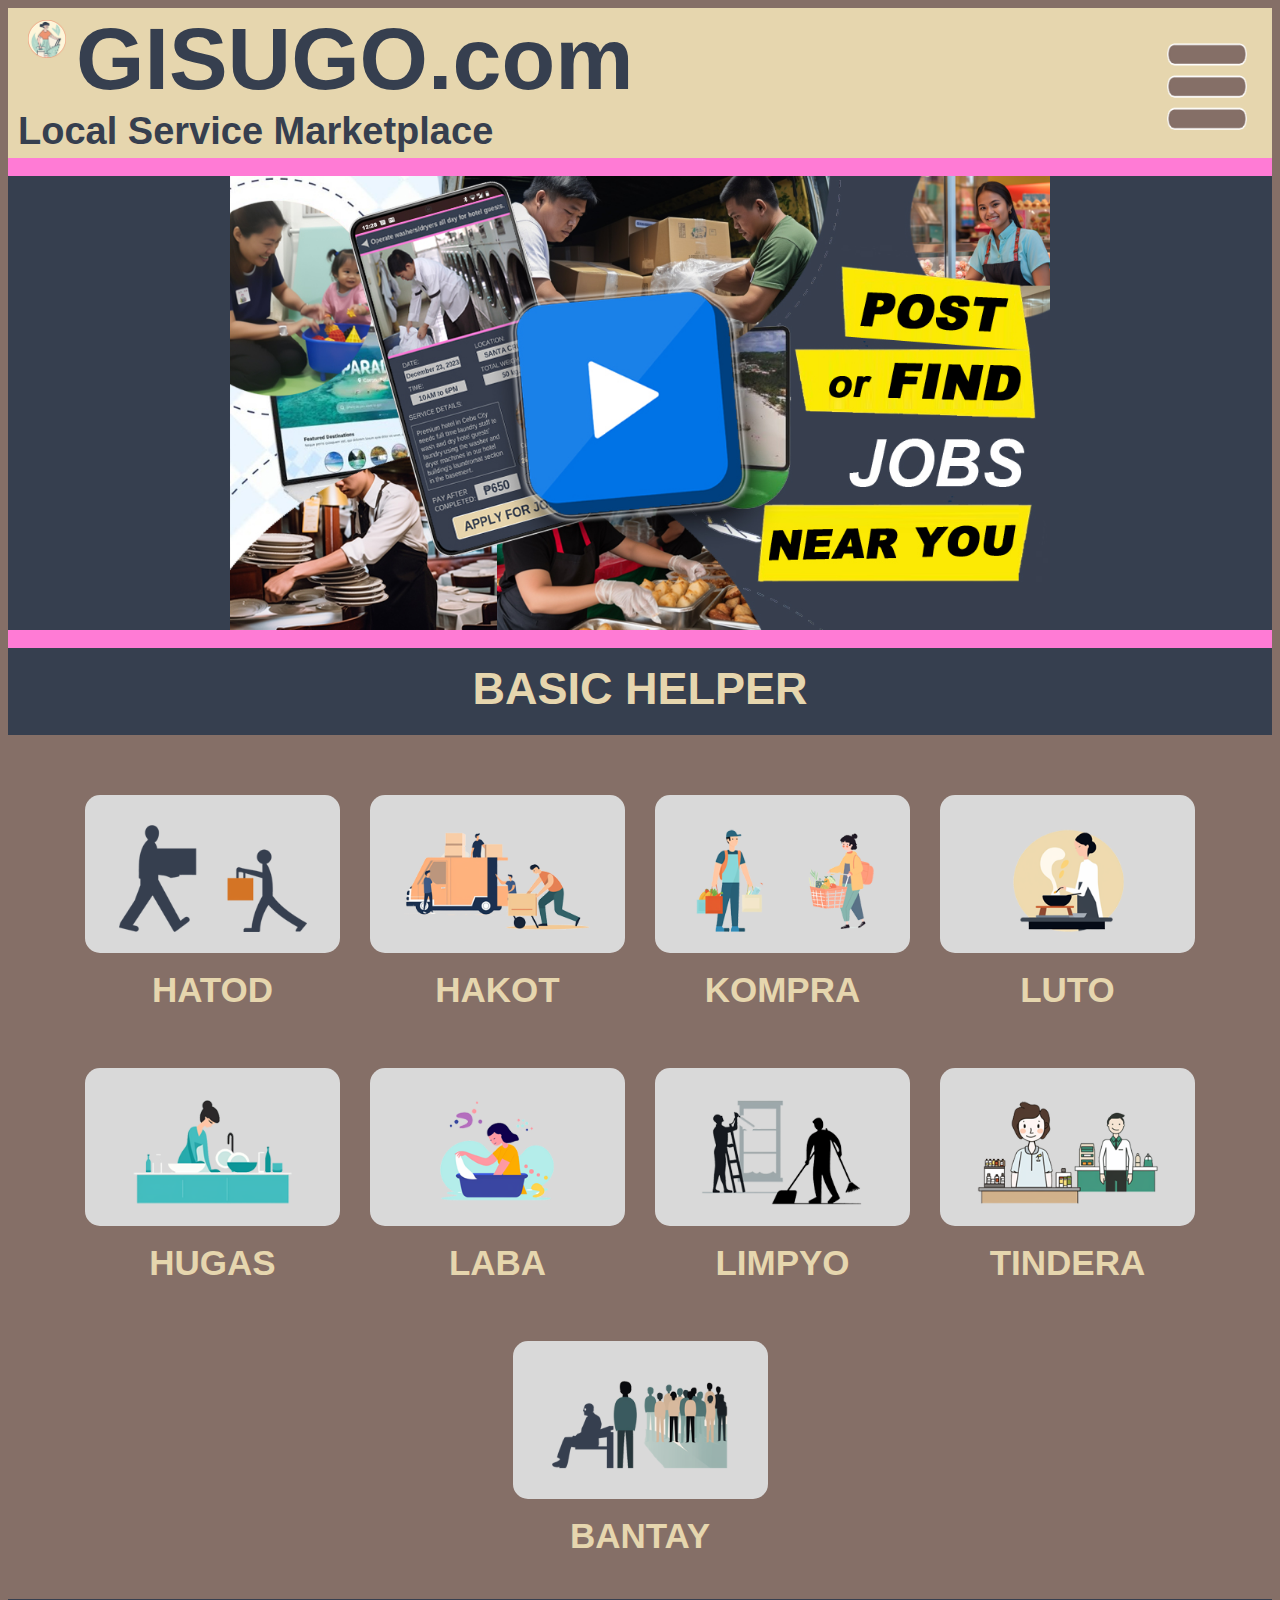
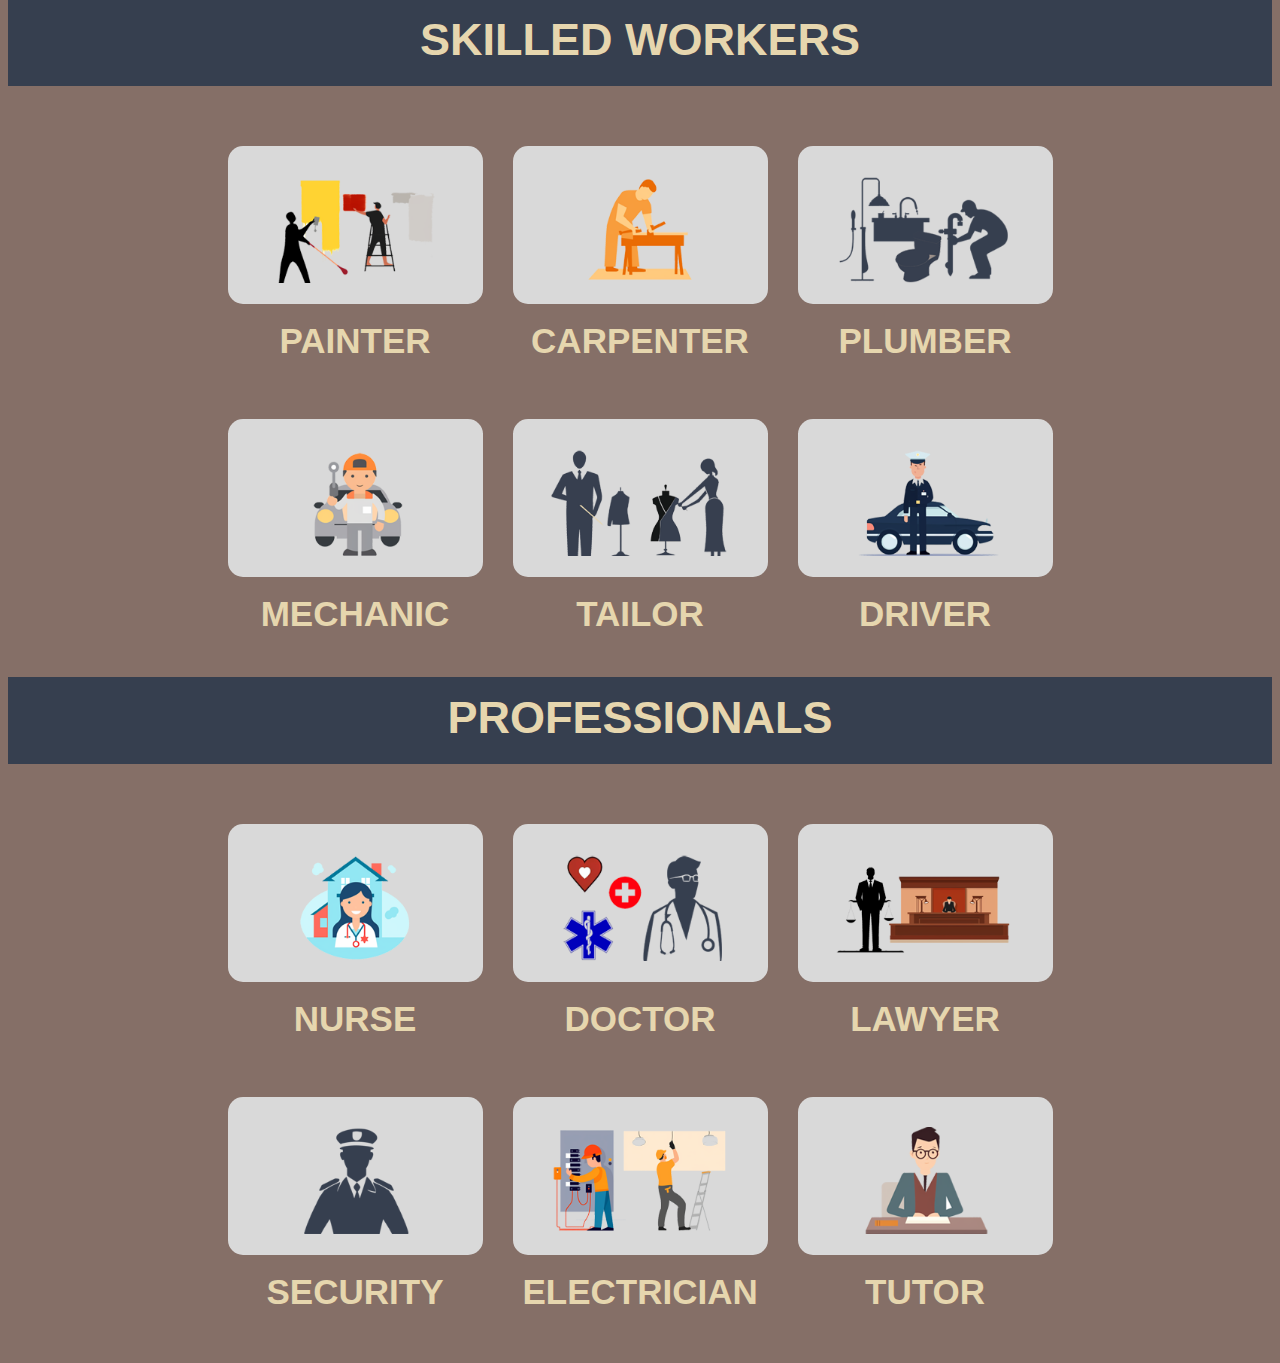
==== index.html @ a02d885e "Title change" ====
<!DOCTYPE html>
<html lang="en">
    <head>
        <meta name="viewport" content="width=device-width, initial-scale=1.0">
        <title>Gisugo Home</title>
        <style>
            @media (min-width: 870px) {
                 
            body {
                background-color: #856f67;
            }
            #headbc {
                width: auto;
                height: 150px;
                background-color: #e6d6ae;   
            }
            #logo {
                
                padding-left: 20px;
                padding-top: 12px;
                padding-right: 8px;
                float: left;
                margin-right: 2px;
                img {
                    width: 38px;
                }
            }
            #menu {
                float: right;
                margin:auto;
                padding-top: 35px;
                padding-right: 25px;
                img {
                    width: 80px;
                }
                
            }
            #titles {
                font-family: Arial, Helvetica, sans-serif;
                font-weight: bold;
                font-size: 88px;
                text-align: left;
                color: #363f4f;
                margin:auto
                line-height: 0px;
                
            }

            #subtitle {
                font-family: Arial, Helvetica, sans-serif;
                font-weight: bold;
                font-size: 38px;
                text-align: left;
                color: #363f4f;
                float: left;     
                margin-left: 10px;
                
            }
  
            #youtube {
                float: center;
                clear: none;
                line-height: 0px;
                img {
                    width: 820px;
                }
                background-color: #363f4f;
            }
            .linebreak {
                background-color: #ff7bd5;
                width: auto;
                height: 18px;
            }

            .category {
                background-color: #363f4f;
                color: #e6d6ae;
                font-size: 45px;
                font-family: Arial, Helvetica, sans-serif;
                font-weight: bold;
                text-align: center;
                width: auto;
                height: 72px;
                padding-top: 15px;
                margin-bottom: 45px;
            }

            #container1 {
                display: flex;
                flex-wrap: wrap;
                justify-content: center;
                 
            }
            #container1 > div {
                margin: 15px;
                margin-bottom: 100px;
                padding: 10px;
                width: 235px;
                
            }
            .boxframe {
                
                width: 235px;
                height: 138px;
                flex-shrink: 0;
                border-radius: 15px;
                background-color: #D9D9D9;
                margin: 15px;
                
                line-height: 70px;
                img {
                    width: 188px;
                    padding-top: 20px;
                } 
                color: #e6d6ae;
                text-align: center;
                font-size: 35px;
                font-weight: bold;
                font-family: Arial, Helvetica, sans-serif;
            }
            .boxframe:hover {
                background-color: aliceblue;
            }
        }


        @media (max-width: 870px) {
               
            body {
                background-color: #856f67;
            }
            #headbc {
                width: auto;
                height: 100px;
                background-color: #e6d6ae;   
            }
            #logo {
                
                padding-left: 15px;
                padding-top: 6px;
                padding-right: 6px;
                float: left;
                margin-right: 1px;
                img {
                    width: 88px;
                }
            }
            #menu {
                float: right;
                margin:auto;
                padding-top: 20px;
                padding-right: 20px;
                img {
                    width: 55px;
                }
                
            }
            #titles {
                font-family: Arial, Helvetica, sans-serif;
                font-weight: bold;
                font-size: 59px;
                text-align: left;
                color: #363f4f;
                margin:auto
                line-height: 0px;
                
            }

            #subtitle {
                font-family: Arial, Helvetica, sans-serif;
                font-weight: bold;
                font-size: 23px;
                text-align: left;
                color: #363f4f;
                float: left;     
                margin-left: 5px;
                
            }
  
            #youtube {
                float: center;
                clear: none;
                line-height: 0px;
                img {
                    width: 500px;
                }
                background-color: #363f4f;
            }
            .linebreak {
                background-color: #ff7bd5;
                width: auto;
                height: 8px;
            }

            .category {
                background-color: #363f4f;
                color: #e6d6ae;
                font-size: 30px;
                font-family: Arial, Helvetica, sans-serif;
                font-weight: bold;
                text-align: center;
                width: auto;
                height: 40px;
                padding-top: 7px;
                margin-bottom: 20px;
            }

            #container1 {
                display: flex;
                flex-wrap: wrap;
                justify-content: center;
                 
            }
            #container1 > div {
                margin: 8px;
                margin-bottom: 45px;
                padding: 5px;
                width: 110px;
                
            }
            .boxframe {
                
                width: 110px;
                height: 70px;
                flex-shrink: 0;
                border-radius: 8px;
                background-color: #D9D9D9;
                margin: 8px;
                
                line-height: 35px;
                img {
                    width: 88px;
                    padding-top: 10px;
                } 
                color: #e6d6ae;
                text-align: center;
                font-size: 17px;
                font-weight: bold;
                font-family: Arial, Helvetica, sans-serif;
            }
            .boxframe:hover {
                background-color: aliceblue;
            }
        }

        @media (max-width: 533px) {
               
               body {
                   background-color: #856f67;
               }
               #headbc {
                   width: auto;
                   height: 75px;
                   background-color: #e6d6ae;   
               }
               #logo {
                   
                   padding-left: 10px;
                   padding-top: 3px;
                   padding-right: 4px;
                   float: left;
                   margin-right: 1px;
                   img {
                       width: 68px;
                   }
               }
               #menu {
                   float: right;
                   margin:auto;
                   padding-top: 17px;
                   padding-right: 20px;
                   img {
                       width: 40px;
                   }
                   
               }
               #titles {
                   font-family: Arial, Helvetica, sans-serif;
                   font-weight: bold;
                   font-size: 45px;
                   text-align: left;
                   color: #363f4f;
                   margin:auto
                   line-height: 0px;
                   
               }
   
               #subtitle {
                   font-family: Arial, Helvetica, sans-serif;
                   font-weight: bold;
                   font-size: 17px;
                   text-align: left;
                   color: #363f4f;
                   float: left;     
                   margin-left: 5px;
                   
               }
     
               #youtube {
                   float: center;
                   clear: none;
                   line-height: 0px;
                   img {
                       width: 380px;
                   }
                   background-color: #363f4f;
               }
               .linebreak {
                   background-color: #ff7bd5;
                   width: auto;
                   height: 8px;
               }
   
               .category {
                   background-color: #363f4f;
                   color: #e6d6ae;
                   font-size: 20px;
                   font-family: Arial, Helvetica, sans-serif;
                   font-weight: bold;
                   text-align: center;
                   width: auto;
                   height: 30px;
                   padding-top: 7px;
                   margin-bottom: 20px;
               }
   
               #container1 {
                   display: flex;
                   flex-wrap: wrap;
                   justify-content: center;
                    
               }
               #container1 > div {
                   margin: 5px;
                   margin-bottom: 45px;
                   padding: 5px;
                   width: 110px;
                   
               }
               .boxframe {
                   
                   width: 110px;
                   height: 70px;
                   flex-shrink: 0;
                   border-radius: 8px;
                   background-color: #D9D9D9;
                   margin: 8px;
                   
                   line-height: 35px;
                   img {
                       width: 88px;
                       padding-top: 10px;
                   } 
                   color: #e6d6ae;
                   text-align: center;
                   font-size: 17px;
                   font-weight: bold;
                   font-family: Arial, Helvetica, sans-serif;
               }
               .boxframe:hover {
                   background-color: aliceblue;
               }
           }
        </style>
    </head>
    <body>
        <center> 
        <div id="headbc">
          <div id="logo"><img src="logo.png"></div>
          <div id="menu"><a href="https://preview.gisugo.com">
            <img src="menu button.png"></a></div>  
          <div id="titles">GISUGO.com</div>
          <div id="subtitle">Local Service Marketplace</div>

        </div>
        <div class="linebreak"></div>
        <div id="youtube"><img src="YouTube.jpg" alt="youtube"></div>
        <div class="linebreak"></div>
        <div class="category">BASIC HELPER</div>

    

    <div id="container1">

        <div class="boxframe"><img src="WEB READY/Hatod.png">HATOD </div>
        <div class="boxframe"><img src="WEB READY/Hakot.png">HAKOT </div>
        <div class="boxframe"><img src="WEB READY/Kompra.png">KOMPRA </div>
        <div class="boxframe"><img src="WEB READY/Luto.png">LUTO </div>
        <div class="boxframe"><img src="WEB READY/Hugas.png">HUGAS </div>
        <div class="boxframe"><img src="WEB READY/Laba.png">LABA </div>
        <div class="boxframe"><img src="WEB READY/Limpyo.png">LIMPYO </div>
        <div class="boxframe"><img src="WEB READY/Tindera.png">TINDERA </div>
        <div class="boxframe"><img src="WEB READY/Bantay.png">BANTAY </div>
        </div>
        
    <div class="category">SKILLED WORKERS</div>
        
        <div id="container1">
        <div class="boxframe"><img src="WEB READY/Painter.png">PAINTER</div>
        <div class="boxframe"><img src="WEB READY/Carpenter.png">CARPENTER</div>
        <div class="boxframe"><img src="WEB READY/Plumber.png">PLUMBER </div>
        </div>
        <div id="container1">
        <div class="boxframe"><img src="WEB READY/Mechanic.png">MECHANIC</div>
        <div class="boxframe"><img src="WEB READY/Tailor.png">TAILOR</div>
        <div class="boxframe"><img src="WEB READY/Driver.png">DRIVER </div>
        </div>
        
    <div class="category">PROFESSIONALS</div>
       
        <div id="container1">
        <div class="boxframe"><img src="WEB READY/Nurse.png">NURSE</div>
        <div class="boxframe"><img src="WEB READY/Doctor.png">DOCTOR</div>
        <div class="boxframe"><img src="WEB READY/Lawyer.png">LAWYER </div>
        </div>
        <div id="container1">
        <div class="boxframe"><img src="WEB READY/Security.png">SECURITY</div>
        <div class="boxframe"><img src="WEB READY/Electrician.png">ELECTRICIAN</div>
        <div class="boxframe"><img src="WEB READY/Tutor.png">TUTOR</div>
        </div>
 



    </body>

</html>
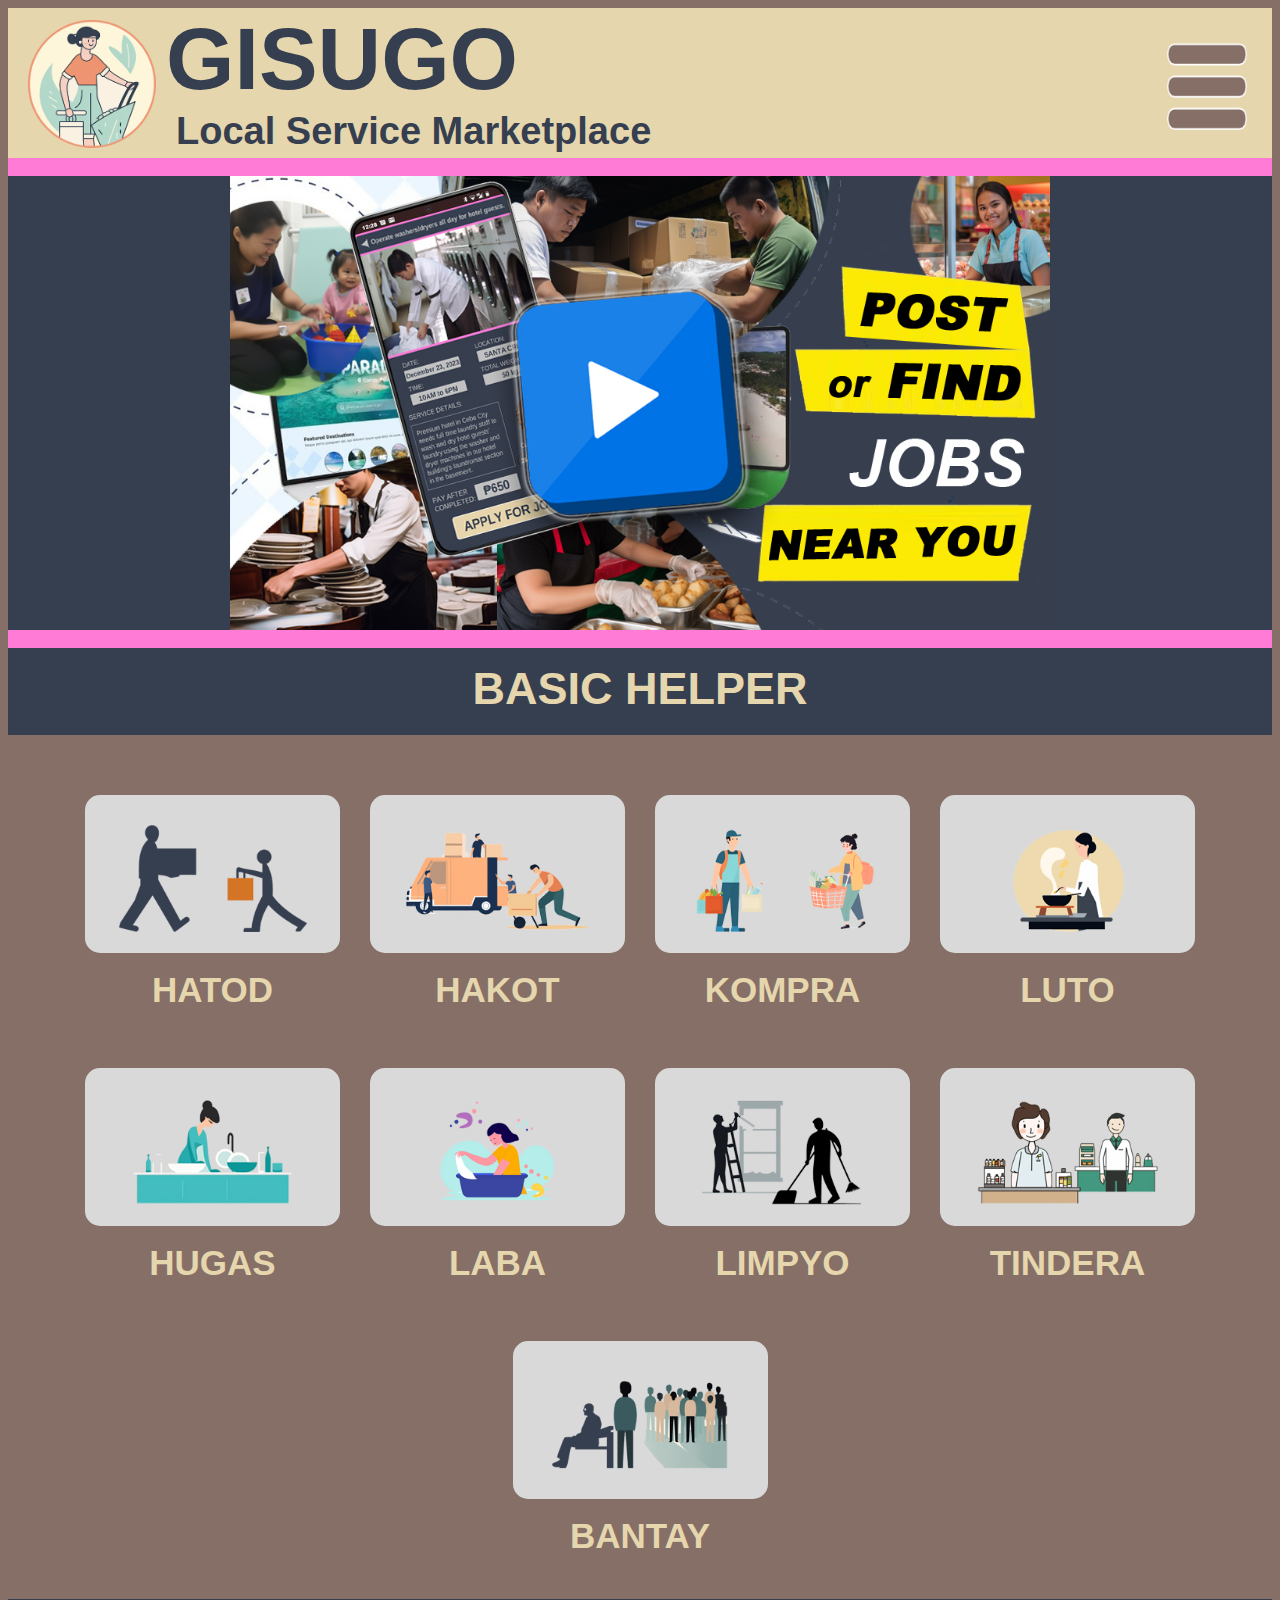
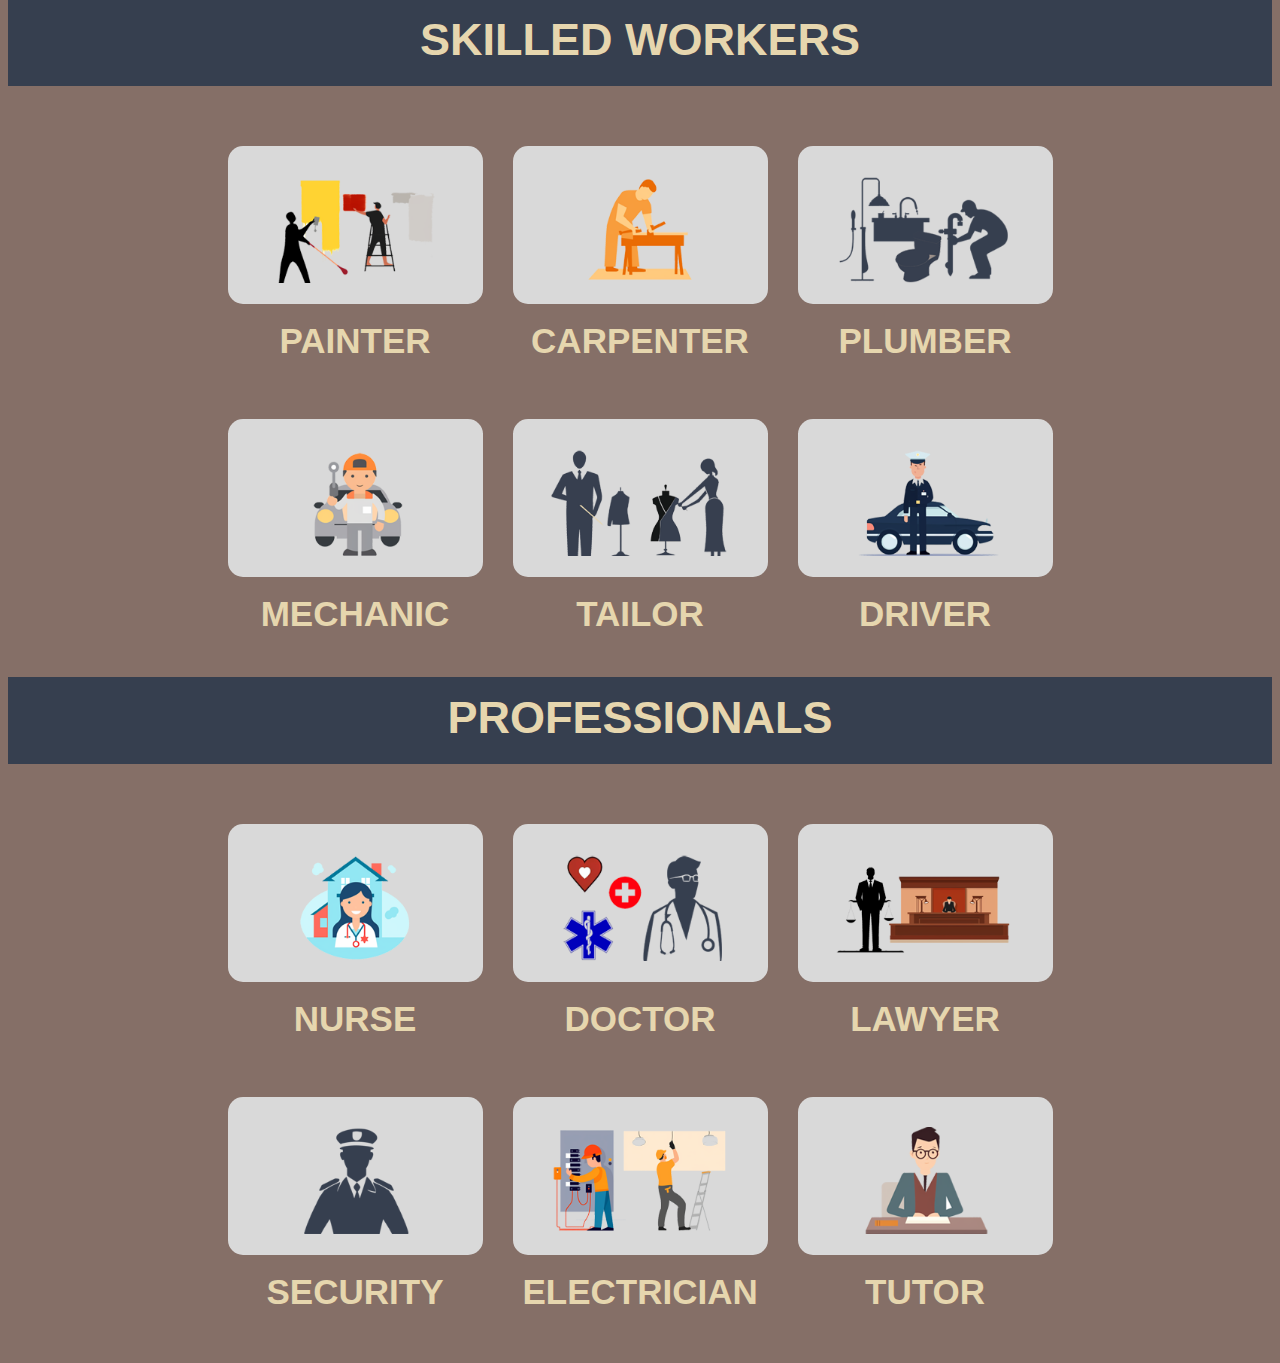
==== commit 3098e1b6: "Modified img tags" ====
--- a/index.html
+++ b/index.html
@@ -21,20 +21,21 @@
                 padding-right: 8px;
                 float: left;
                 margin-right: 2px;
-                img {
-                    width: 38px;
-                }
-            }
+            }
+            #logo img {
+                width: 128px;
+            }
+
             #menu {
                 float: right;
                 margin:auto;
                 padding-top: 35px;
                 padding-right: 25px;
-                img {
+            }
+            #menu img {
                     width: 80px;
                 }
                 
-            }
             #titles {
                 font-family: Arial, Helvetica, sans-serif;
                 font-weight: bold;
@@ -61,11 +62,11 @@
                 float: center;
                 clear: none;
                 line-height: 0px;
-                img {
+                background-color: #363f4f;
+            }
+            #youtube img {
                     width: 820px;
                 }
-                background-color: #363f4f;
-            }
             .linebreak {
                 background-color: #ff7bd5;
                 width: auto;
@@ -108,16 +109,17 @@
                 margin: 15px;
                 
                 line-height: 70px;
-                img {
+                color: #e6d6ae;
+                text-align: center;
+                font-size: 35px;
+                font-weight: bold;
+                font-family: Arial, Helvetica, sans-serif;
+            }   
+            .boxframe img {
                     width: 188px;
                     padding-top: 20px;
                 } 
-                color: #e6d6ae;
-                text-align: center;
-                font-size: 35px;
-                font-weight: bold;
-                font-family: Arial, Helvetica, sans-serif;
-            }
+
             .boxframe:hover {
                 background-color: aliceblue;
             }
@@ -141,20 +143,19 @@
                 padding-right: 6px;
                 float: left;
                 margin-right: 1px;
-                img {
+            }
+            #logo img {
                     width: 88px;
                 }
-            }
             #menu {
                 float: right;
                 margin:auto;
                 padding-top: 20px;
-                padding-right: 20px;
-                img {
+                padding-right: 20px;                
+            }
+            #menu img {
                     width: 55px;
                 }
-                
-            }
             #titles {
                 font-family: Arial, Helvetica, sans-serif;
                 font-weight: bold;
@@ -181,11 +182,11 @@
                 float: center;
                 clear: none;
                 line-height: 0px;
-                img {
+                background-color: #363f4f;
+            }
+            img {
                     width: 500px;
                 }
-                background-color: #363f4f;
-            }
             .linebreak {
                 background-color: #ff7bd5;
                 width: auto;
@@ -228,16 +229,16 @@
                 margin: 8px;
                 
                 line-height: 35px;
-                img {
+                color: #e6d6ae;
+                text-align: center;
+                font-size: 17px;
+                font-weight: bold;
+                font-family: Arial, Helvetica, sans-serif;
+            }
+            .boxframe img {
                     width: 88px;
                     padding-top: 10px;
                 } 
-                color: #e6d6ae;
-                text-align: center;
-                font-size: 17px;
-                font-weight: bold;
-                font-family: Arial, Helvetica, sans-serif;
-            }
             .boxframe:hover {
                 background-color: aliceblue;
             }
@@ -259,21 +260,20 @@
                    padding-top: 3px;
                    padding-right: 4px;
                    float: left;
-                   margin-right: 1px;
-                   img {
+                   margin-right: 1px;                   
+               }
+               #logo img {
                        width: 68px;
                    }
-               }
                #menu {
                    float: right;
                    margin:auto;
                    padding-top: 17px;
-                   padding-right: 20px;
-                   img {
+                   padding-right: 20px;                   
+               }
+               #menu img {
                        width: 40px;
                    }
-                   
-               }
                #titles {
                    font-family: Arial, Helvetica, sans-serif;
                    font-weight: bold;
@@ -300,11 +300,11 @@
                    float: center;
                    clear: none;
                    line-height: 0px;
-                   img {
+                   background-color: #363f4f;
+               }
+               img {
                        width: 380px;
                    }
-                   background-color: #363f4f;
-               }
                .linebreak {
                    background-color: #ff7bd5;
                    width: auto;
@@ -347,16 +347,16 @@
                    margin: 8px;
                    
                    line-height: 35px;
-                   img {
-                       width: 88px;
-                       padding-top: 10px;
-                   } 
                    color: #e6d6ae;
                    text-align: center;
                    font-size: 17px;
                    font-weight: bold;
                    font-family: Arial, Helvetica, sans-serif;
                }
+               .boxframe img {
+                       width: 88px;
+                       padding-top: 10px;
+                   } 
                .boxframe:hover {
                    background-color: aliceblue;
                }
@@ -369,7 +369,7 @@
           <div id="logo"><img src="logo.png"></div>
           <div id="menu"><a href="https://preview.gisugo.com">
             <img src="menu button.png"></a></div>  
-          <div id="titles">GISUGO.com</div>
+          <div id="titles">GISUGO</div>
           <div id="subtitle">Local Service Marketplace</div>
 
         </div>
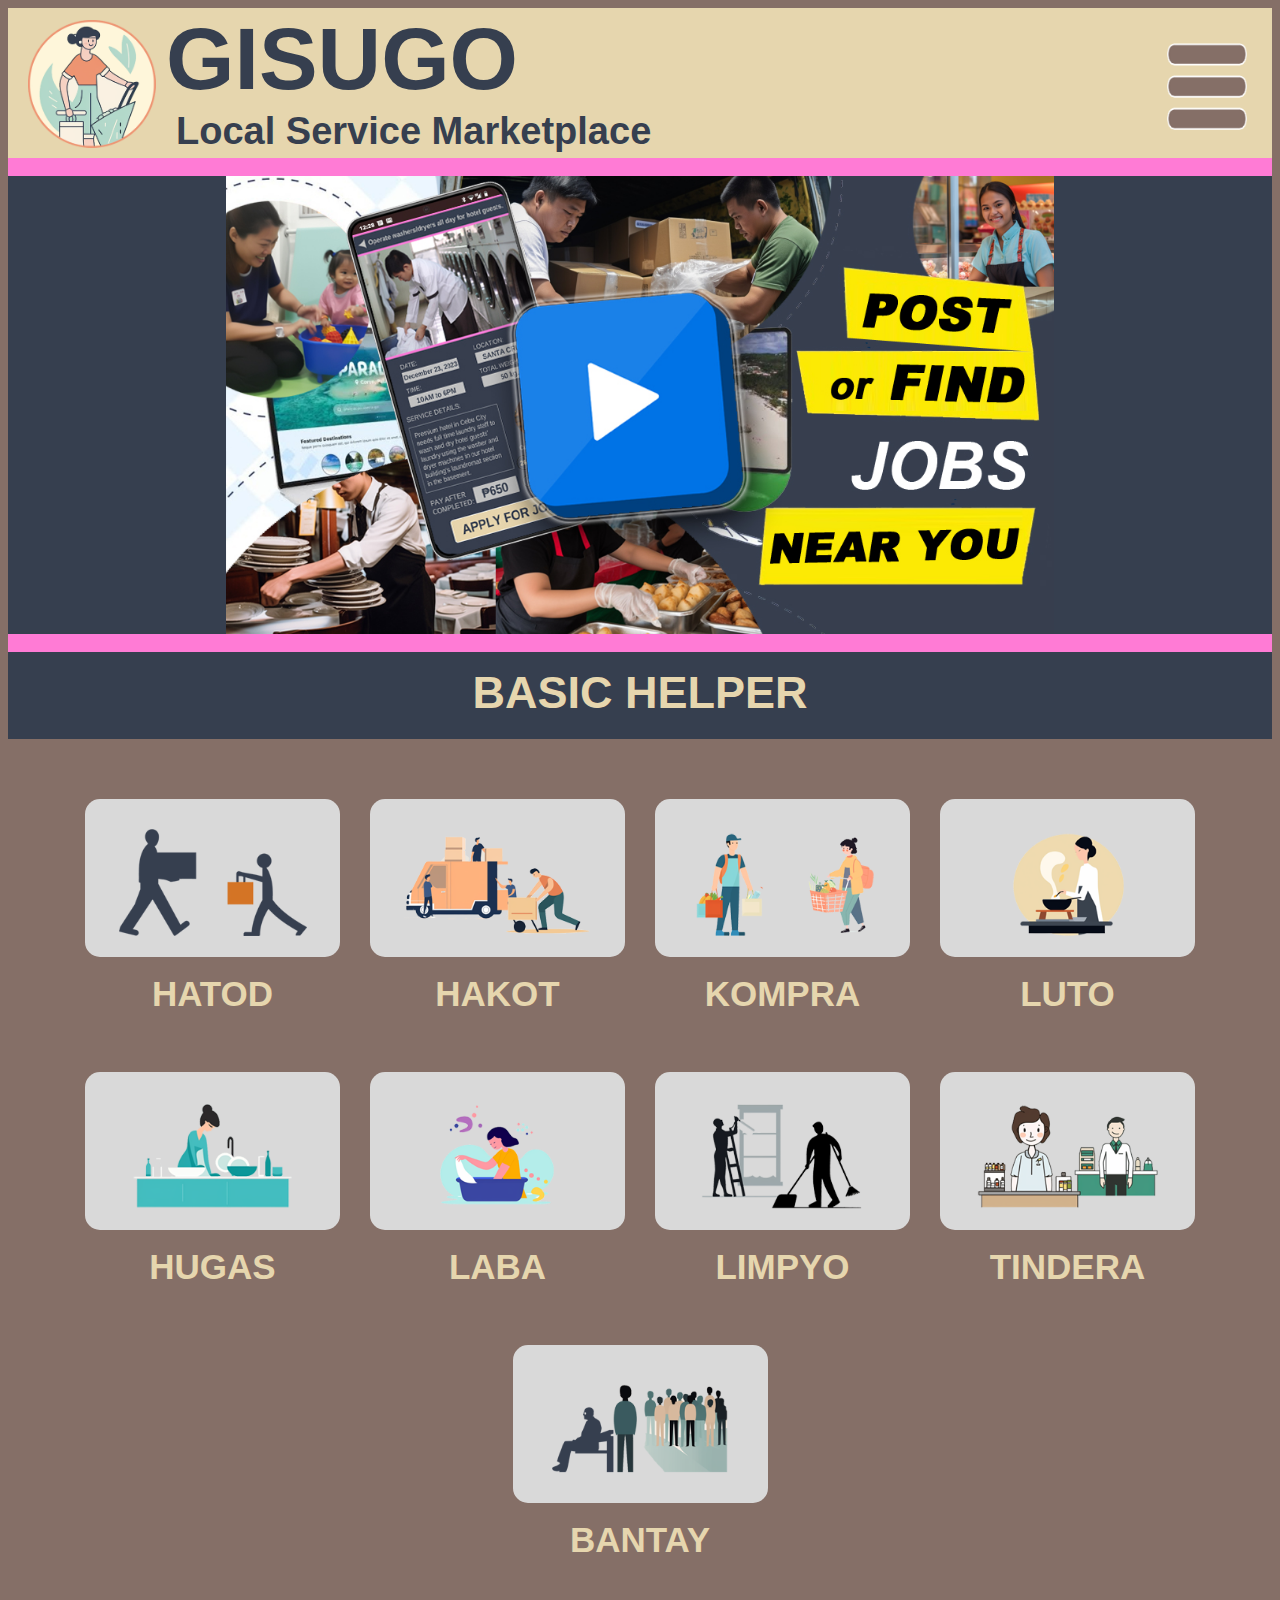
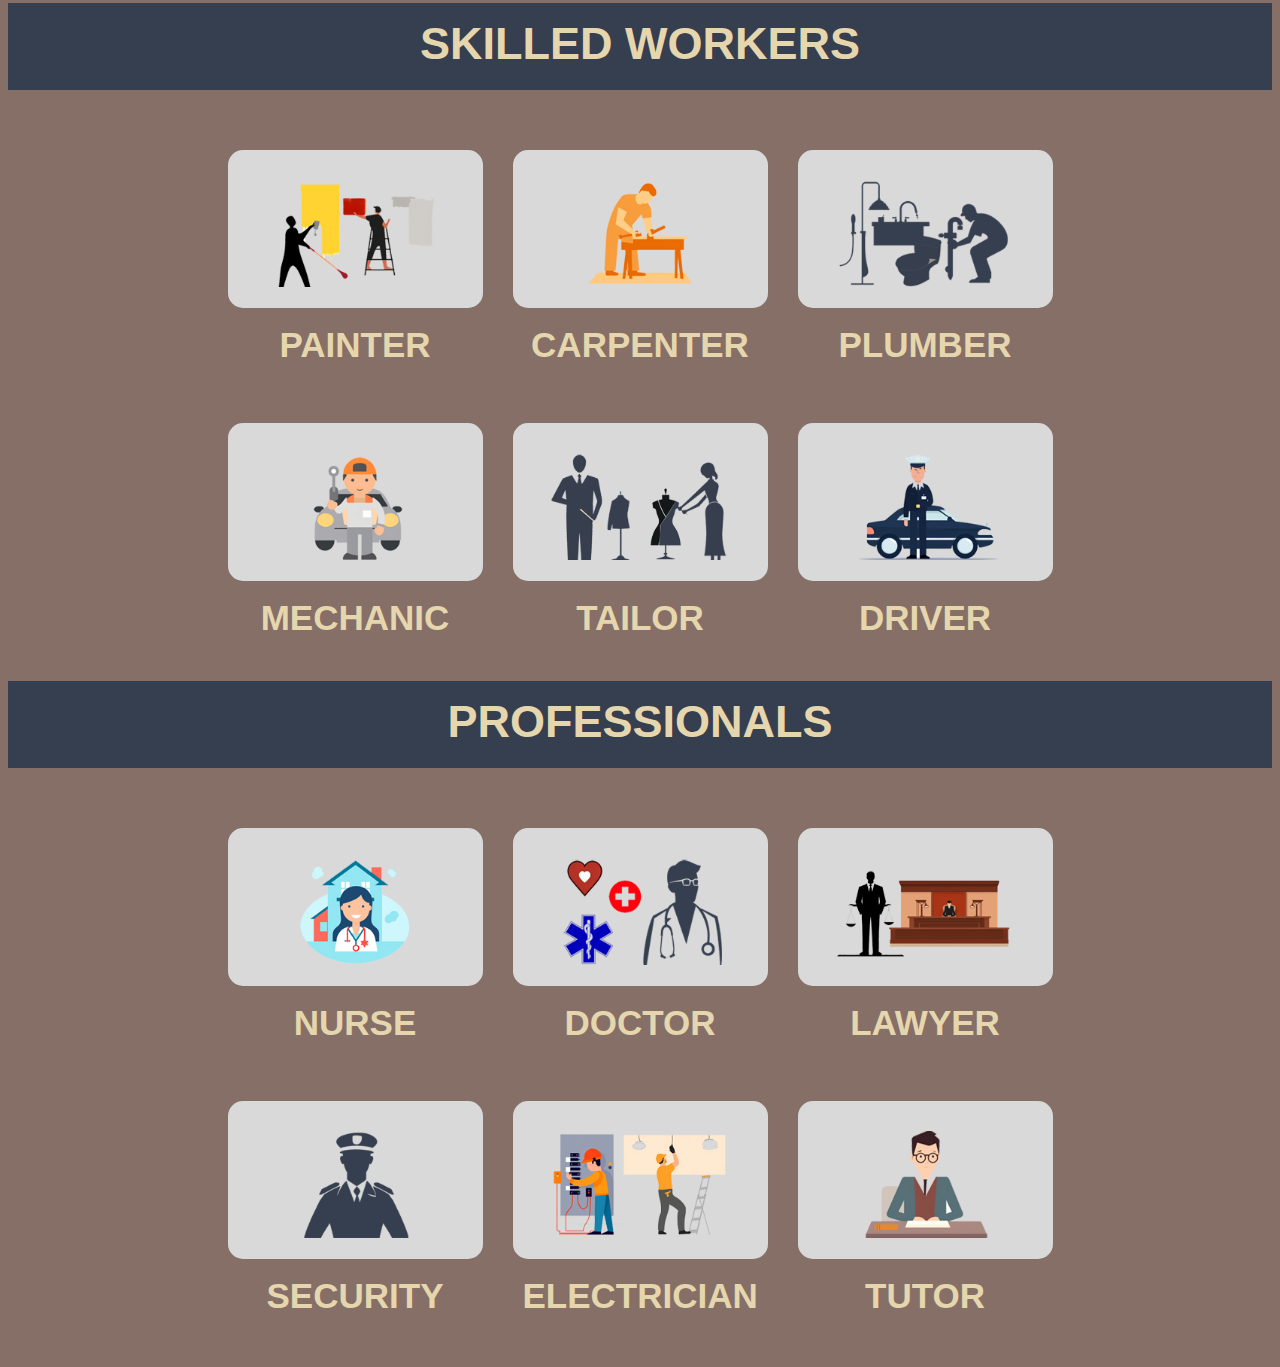
==== commit 821ff857: "Youtube size" ====
--- a/index.html
+++ b/index.html
@@ -65,7 +65,7 @@
                 background-color: #363f4f;
             }
             #youtube img {
-                    width: 820px;
+                    width: 828px;
                 }
             .linebreak {
                 background-color: #ff7bd5;
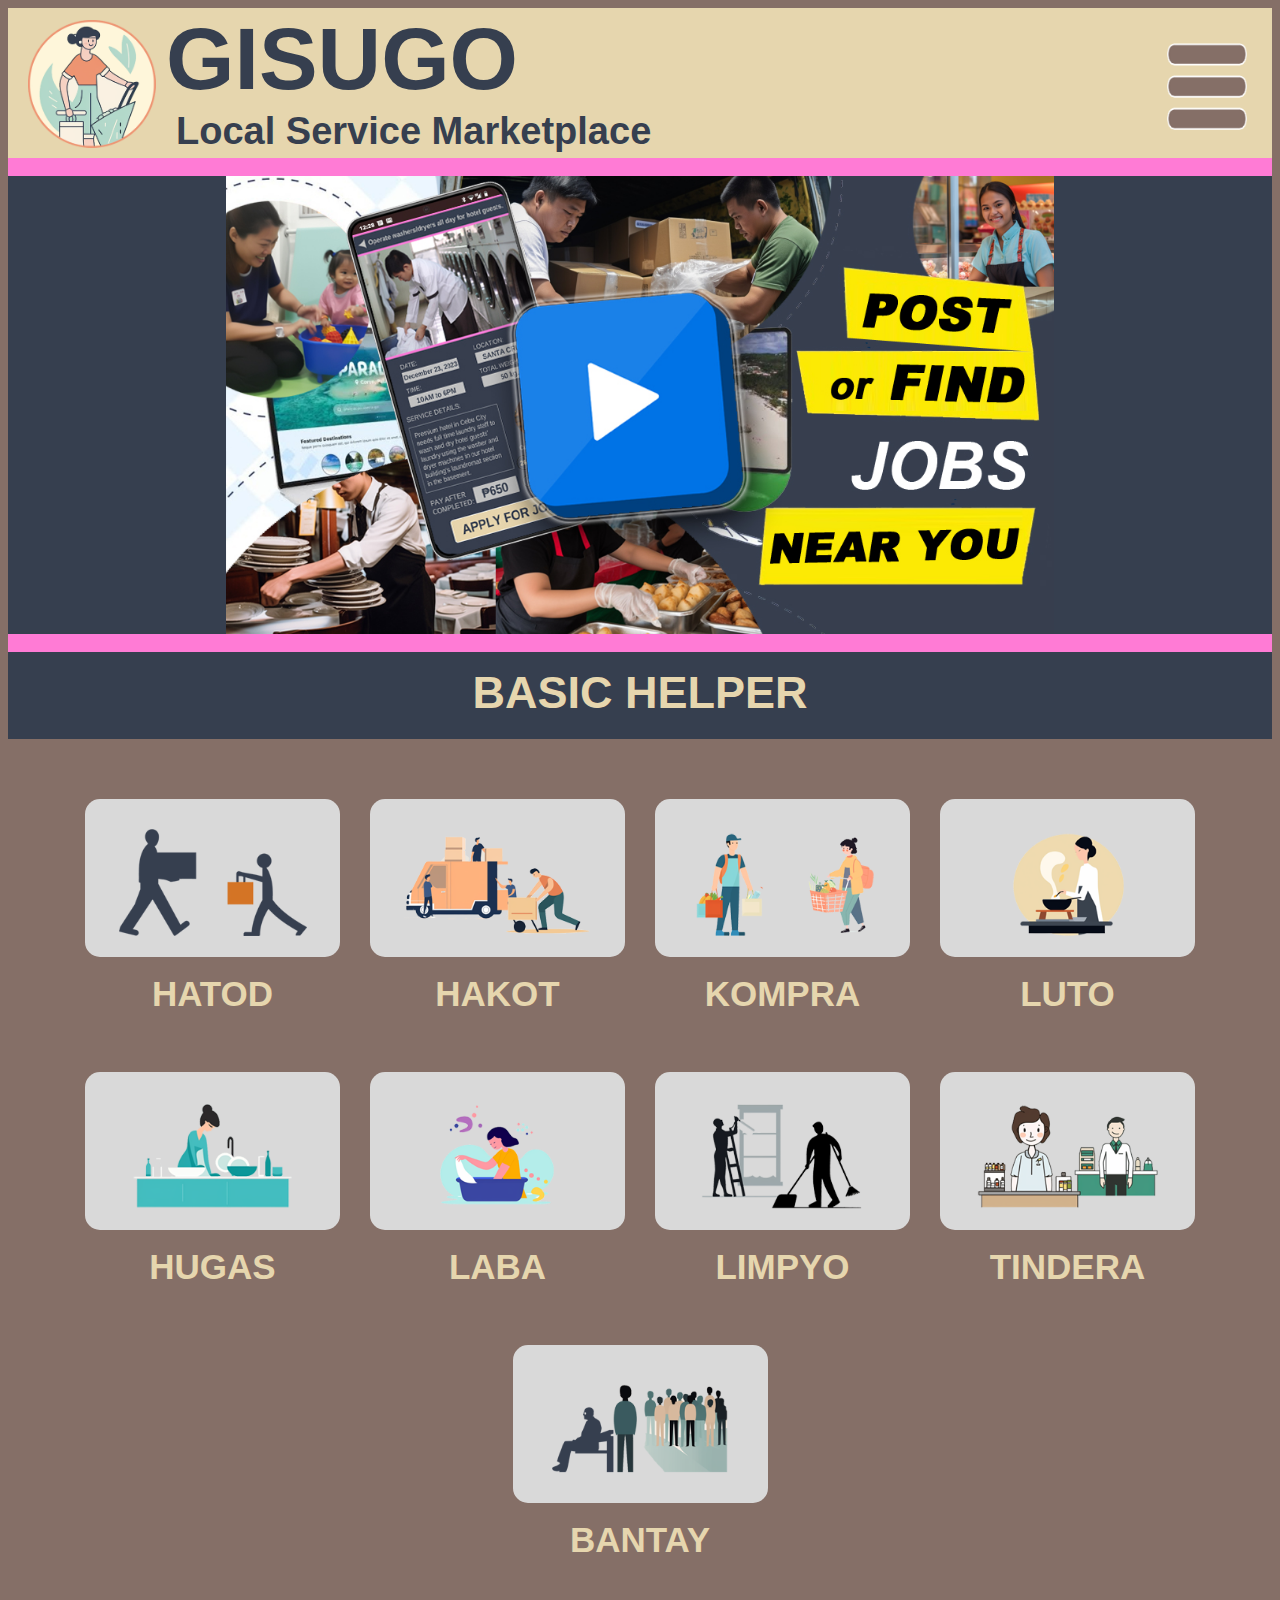
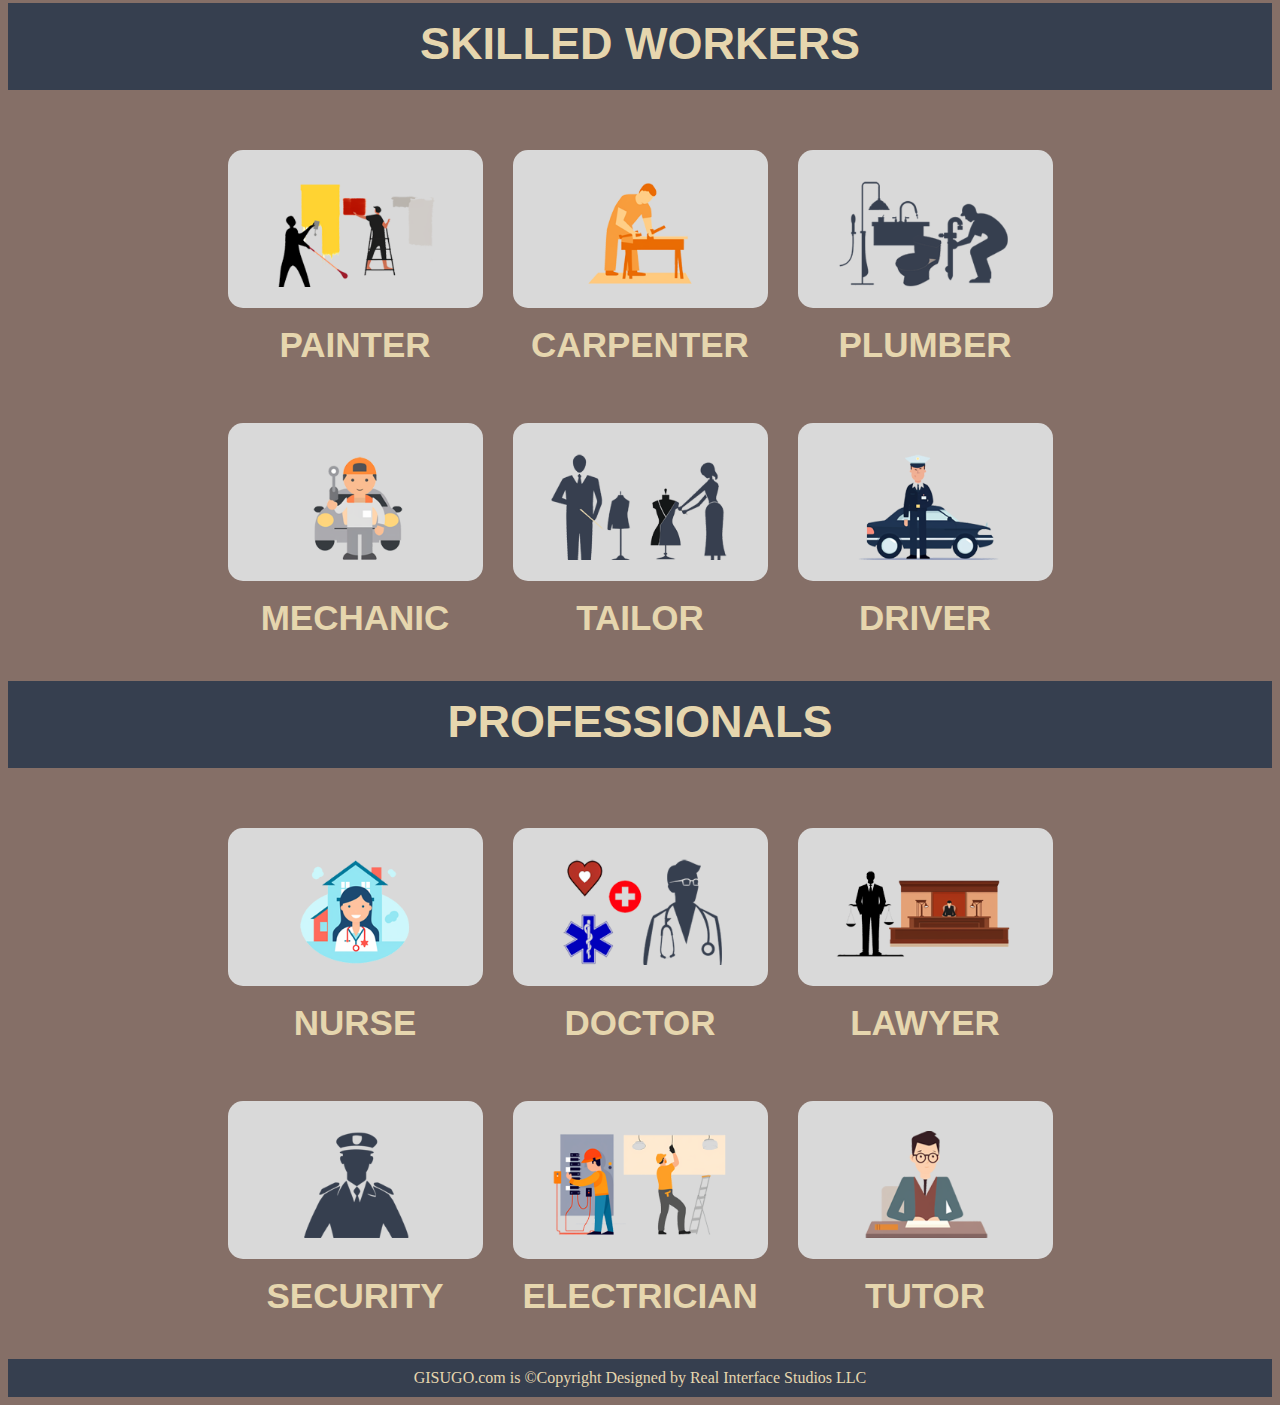
==== commit 7b3f8840: "added footer" ====
--- a/index.html
+++ b/index.html
@@ -2,13 +2,17 @@
 <html lang="en">
     <head>
         <meta name="viewport" content="width=device-width, initial-scale=1.0">
-        <title>Gisugo Home</title>
+        <meta name="keywords" content="local, service, gig, Marketplace">
+        <meta name="description" content="A marketplace for searching and posting jobs in your local neighborhood.">
+        <title>Gisugo&copy; Home</title>
         <style>
             @media (min-width: 870px) {
                  
             body {
                 background-color: #856f67;
             }
+        
+
             #headbc {
                 width: auto;
                 height: 150px;
@@ -97,6 +101,7 @@
                 margin-bottom: 100px;
                 padding: 10px;
                 width: 235px;
+                
                 
             }
             .boxframe {
@@ -110,11 +115,16 @@
                 
                 line-height: 70px;
                 color: #e6d6ae;
+                
                 text-align: center;
                 font-size: 35px;
                 font-weight: bold;
                 font-family: Arial, Helvetica, sans-serif;
             }   
+            .boxframe a {
+               text-decoration: none;
+               color: inherit;
+            }
             .boxframe img {
                     width: 188px;
                     padding-top: 20px;
@@ -122,6 +132,14 @@
 
             .boxframe:hover {
                 background-color: aliceblue;
+            }
+            .footer {
+                color: #e6d6ae;
+                background-color: #363f4f;
+                font: 17px;
+                width: auto;
+                height: 28px;
+                padding-top: 10px;
             }
         }
 
@@ -235,12 +253,28 @@
                 font-weight: bold;
                 font-family: Arial, Helvetica, sans-serif;
             }
+            .boxframe a {
+                text-decoration: none;
+                color: inherit;
+            }
             .boxframe img {
                     width: 88px;
                     padding-top: 10px;
                 } 
             .boxframe:hover {
                 background-color: aliceblue;
+            }
+            .footer {
+                display: flex;
+                flex-wrap: wrap;
+                justify-content: center;
+                color: #e6d6ae;
+                background-color: #363f4f;
+                font-size: 15px;
+                 
+                width: auto;
+                height: 23px;
+                padding-top: 5px;
             }
         }
 
@@ -353,6 +387,10 @@
                    font-weight: bold;
                    font-family: Arial, Helvetica, sans-serif;
                }
+               .boxframe a {
+                    text-decoration: none;
+                    color: inherit;
+               }
                .boxframe img {
                        width: 88px;
                        padding-top: 10px;
@@ -360,6 +398,18 @@
                .boxframe:hover {
                    background-color: aliceblue;
                }
+               .footer {
+                display: flex;
+                flex-wrap: wrap;
+                justify-content: center;
+                color: #e6d6ae;
+                background-color: #363f4f;
+                font-size: 12px;
+                 
+                width: auto;
+                height: 15px;
+                padding-top: 2px;
+            }
            }
         </style>
     </head>
@@ -382,7 +432,7 @@
 
     <div id="container1">
 
-        <div class="boxframe"><img src="WEB READY/Hatod.png">HATOD </div>
+        <div class="boxframe"><a href="headings.html"><img src="WEB READY/Hatod.png">HATOD </a></div>
         <div class="boxframe"><img src="WEB READY/Hakot.png">HAKOT </div>
         <div class="boxframe"><img src="WEB READY/Kompra.png">KOMPRA </div>
         <div class="boxframe"><img src="WEB READY/Luto.png">LUTO </div>
@@ -418,6 +468,7 @@
         <div class="boxframe"><img src="WEB READY/Electrician.png">ELECTRICIAN</div>
         <div class="boxframe"><img src="WEB READY/Tutor.png">TUTOR</div>
         </div>
+    <div class="footer">GISUGO.com is &copy;Copyright Designed by Real Interface Studios LLC</div>
  
 
 
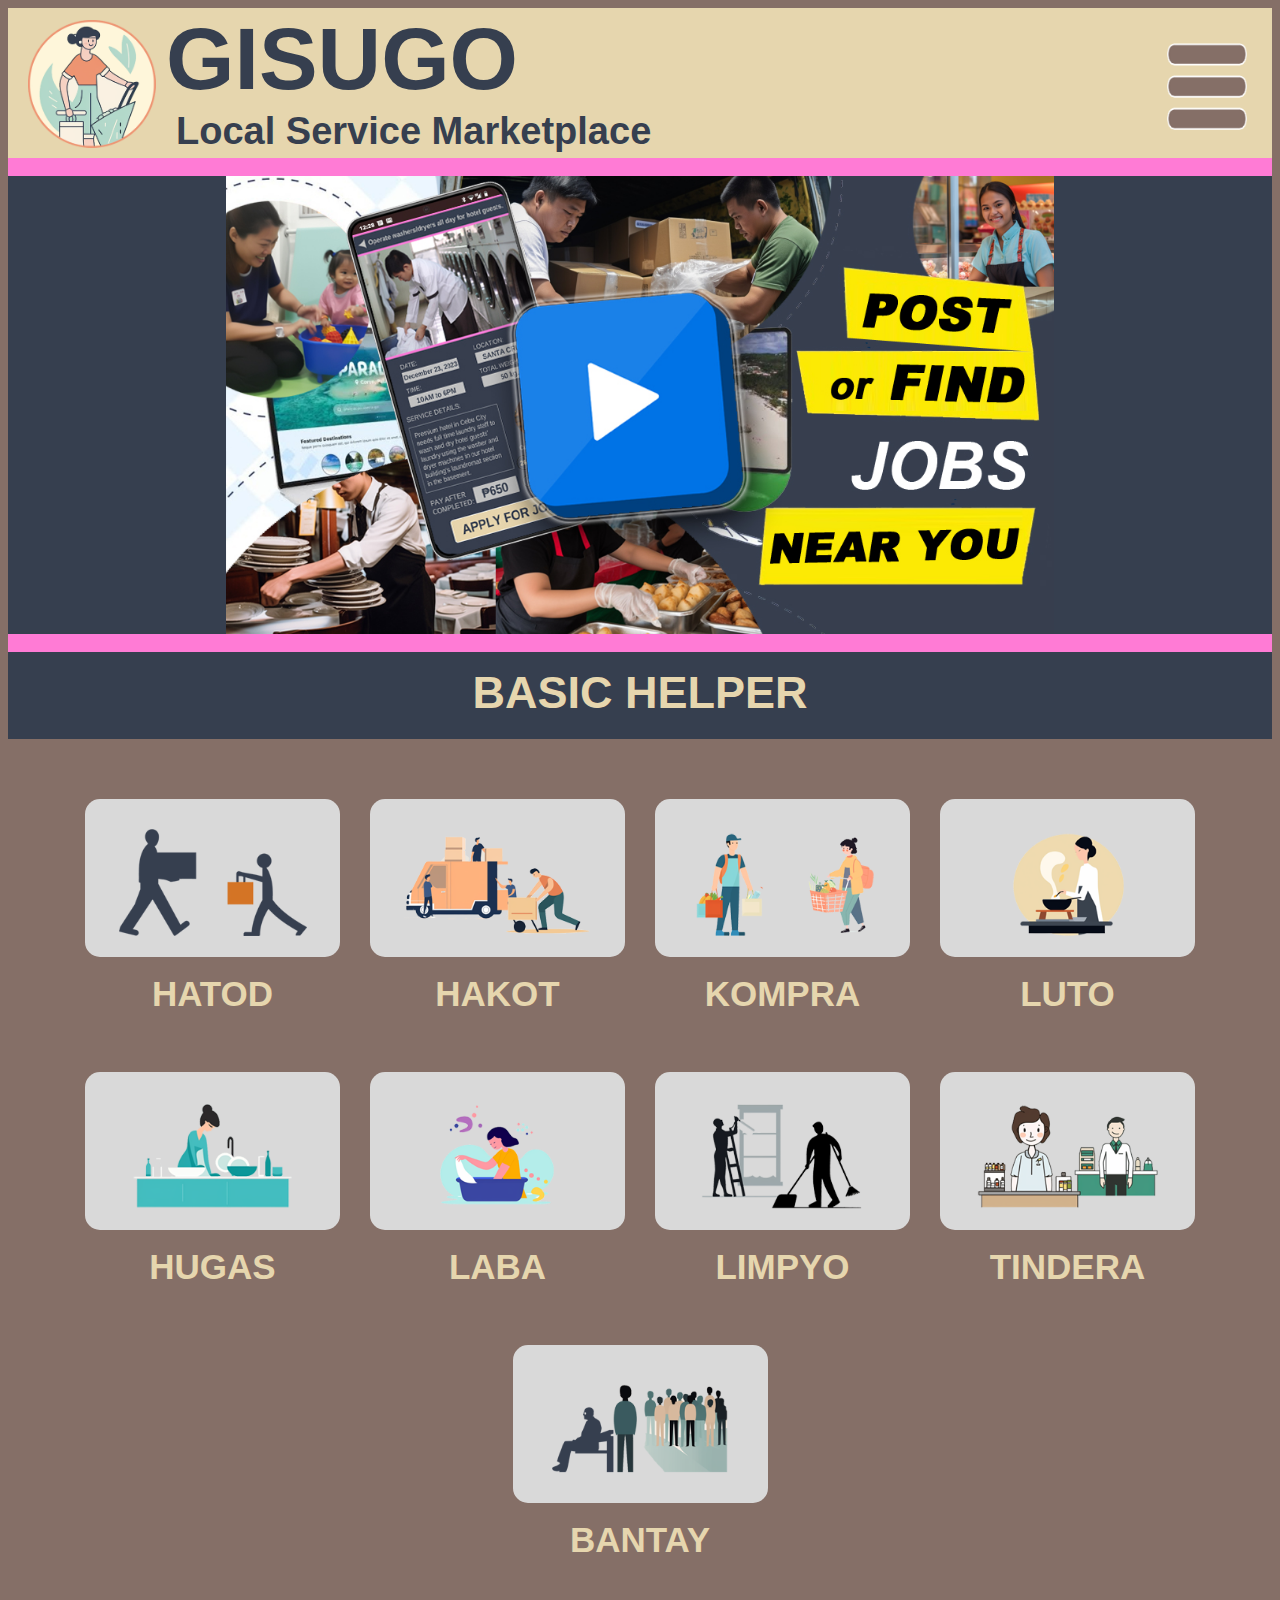
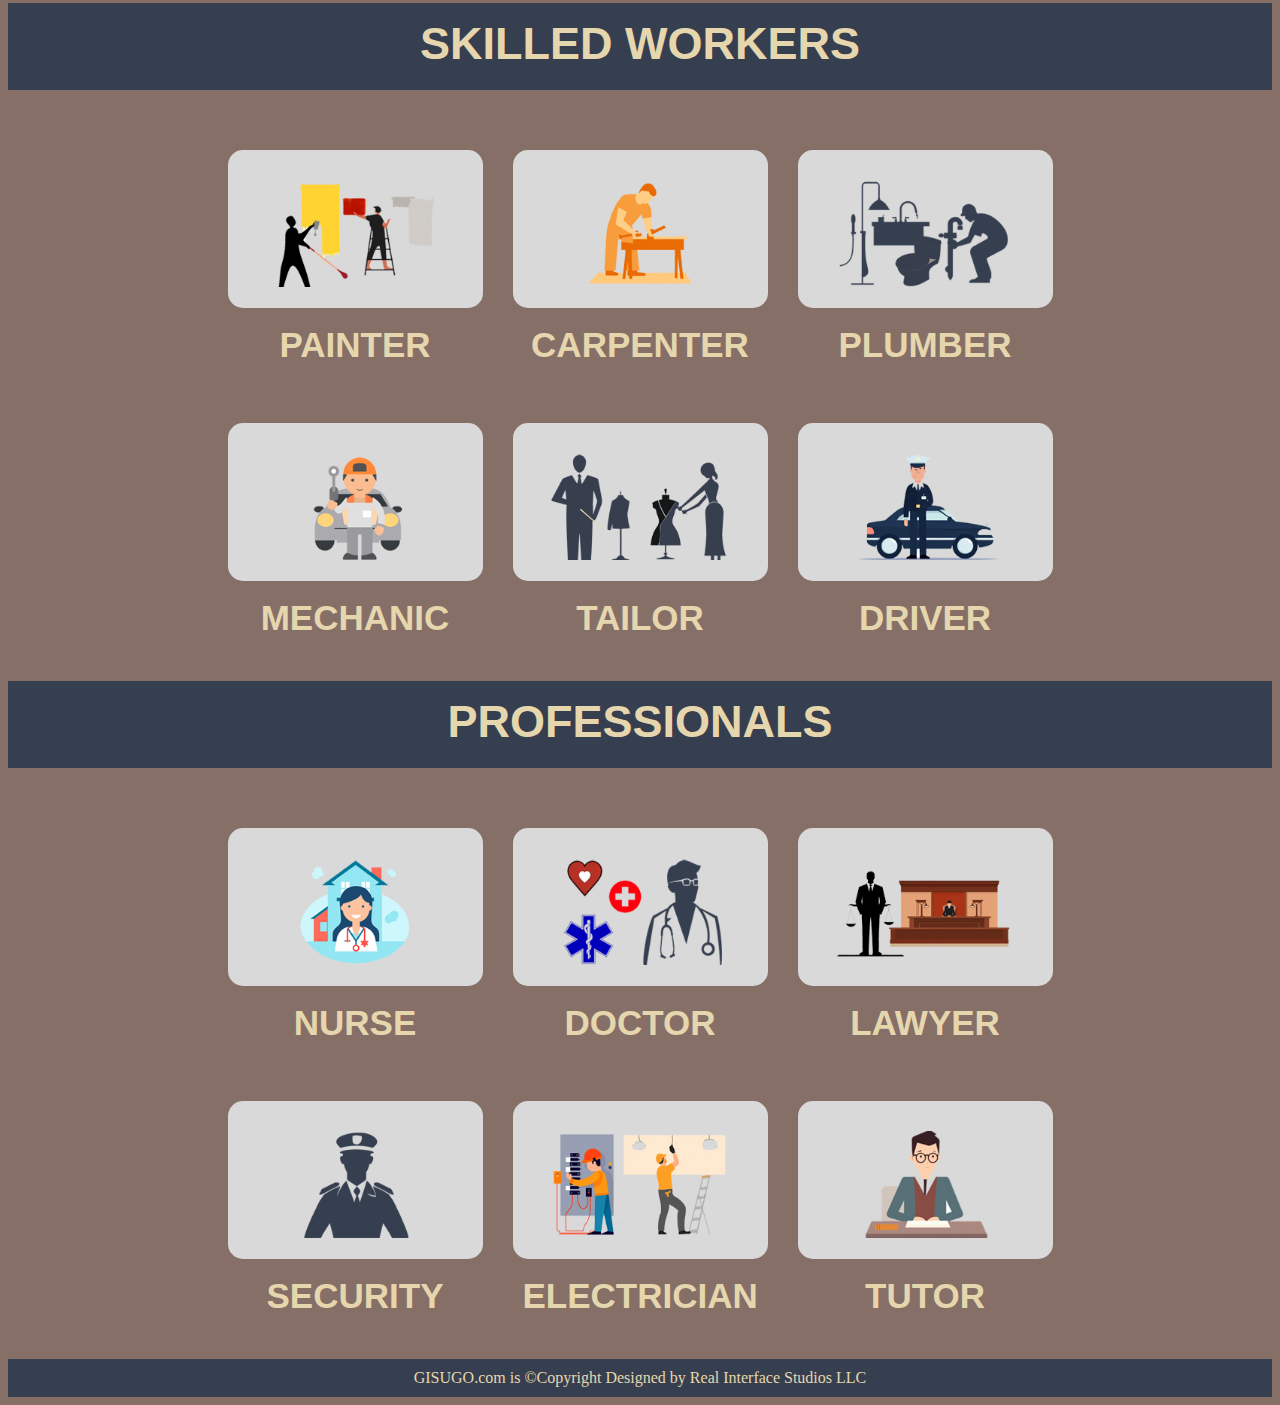
==== commit f2f77424: "training 1 done" ====
--- a/index.html
+++ b/index.html
@@ -133,13 +133,18 @@
             .boxframe:hover {
                 background-color: aliceblue;
             }
-            .footer {
+            #footer {
                 color: #e6d6ae;
                 background-color: #363f4f;
                 font: 17px;
                 width: auto;
                 height: 28px;
                 padding-top: 10px;
+            }
+            #footer a {
+                text-decoration: none;
+                color: inherit;
+
             }
         }
 
@@ -264,17 +269,21 @@
             .boxframe:hover {
                 background-color: aliceblue;
             }
-            .footer {
+            #footer {
                 display: flex;
                 flex-wrap: wrap;
                 justify-content: center;
                 color: #e6d6ae;
                 background-color: #363f4f;
                 font-size: 15px;
-                 
                 width: auto;
                 height: 23px;
                 padding-top: 5px;
+            }
+            #footer a {
+                text-decoration: none;
+                color: inherit;
+                margin-right: 5px;
             }
         }
 
@@ -398,17 +407,22 @@
                .boxframe:hover {
                    background-color: aliceblue;
                }
-               .footer {
+               .#footer {
                 display: flex;
                 flex-wrap: wrap;
                 justify-content: center;
                 color: #e6d6ae;
                 background-color: #363f4f;
                 font-size: 12px;
-                 
                 width: auto;
                 height: 15px;
                 padding-top: 2px;
+                 
+            }
+            #footer a {
+                text-decoration: none;
+                color: inherit;
+                margin-right: 2px;
             }
            }
         </style>
@@ -424,7 +438,7 @@
 
         </div>
         <div class="linebreak"></div>
-        <div id="youtube"><img src="YouTube.jpg" alt="youtube"></div>
+        <div id="youtube"><a href="#footer"><img src="YouTube.jpg" alt="youtube"></a></div>
         <div class="linebreak"></div>
         <div class="category">BASIC HELPER</div>
 
@@ -432,7 +446,7 @@
 
     <div id="container1">
 
-        <div class="boxframe"><a href="headings.html"><img src="WEB READY/Hatod.png">HATOD </a></div>
+        <div class="boxframe"><a href="pages/headings.html"><img src="WEB READY/Hatod.png">HATOD </a></div>
         <div class="boxframe"><img src="WEB READY/Hakot.png">HAKOT </div>
         <div class="boxframe"><img src="WEB READY/Kompra.png">KOMPRA </div>
         <div class="boxframe"><img src="WEB READY/Luto.png">LUTO </div>
@@ -468,7 +482,7 @@
         <div class="boxframe"><img src="WEB READY/Electrician.png">ELECTRICIAN</div>
         <div class="boxframe"><img src="WEB READY/Tutor.png">TUTOR</div>
         </div>
-    <div class="footer">GISUGO.com is &copy;Copyright Designed by Real Interface Studios LLC</div>
+    <div id="footer"><a href="#">GISUGO.com</a> is &copy;Copyright Designed by Real Interface Studios LLC</div>
  
 
 
